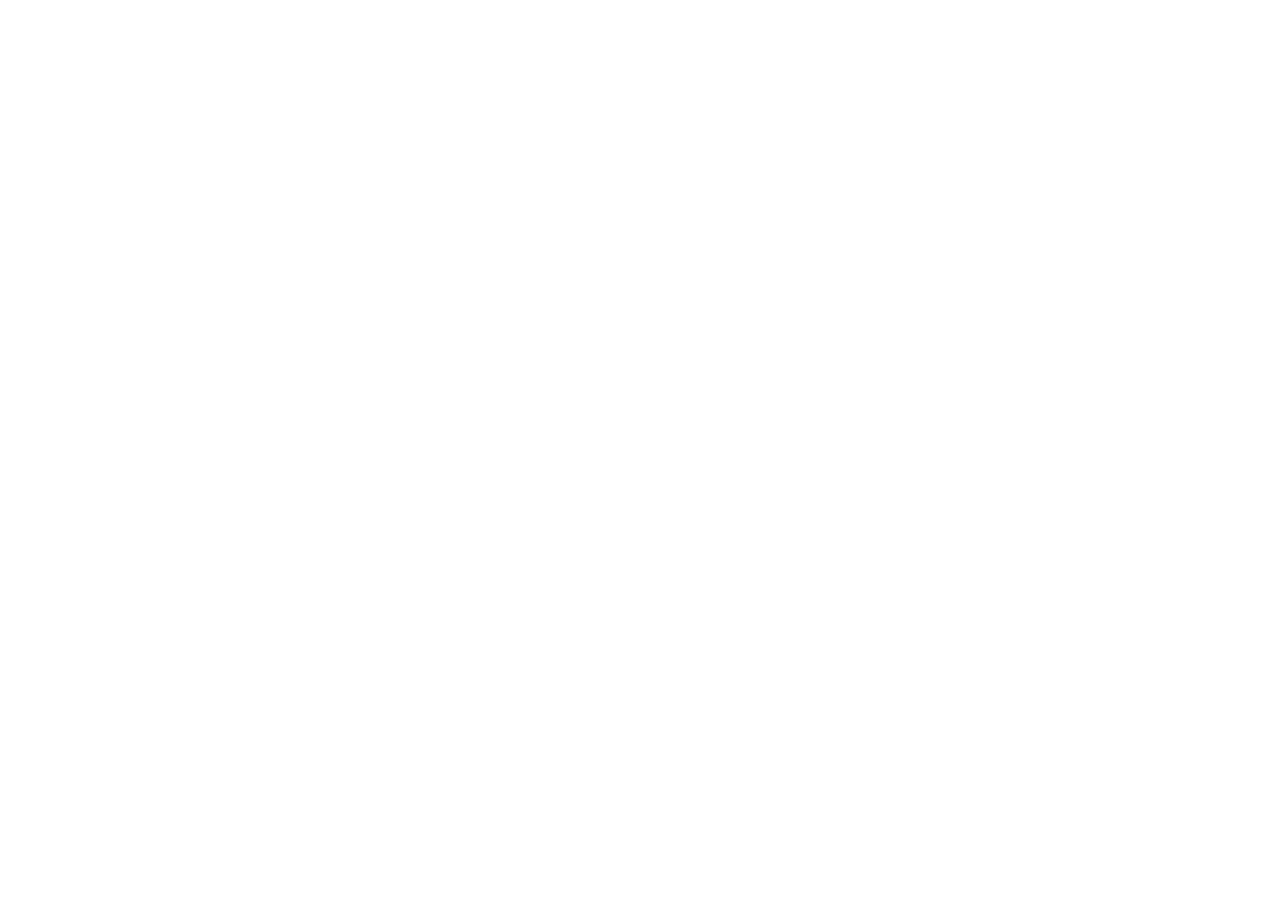
==== meu-primeiro-portfolio/index.html @ ab900fef "criação do meu primeiro portefolio : parte html" ====
<!DOCTYPE html>
<html lang="en">
<head>
    <meta charset="UTF-8">
    <meta http-equiv="X-UA-Compatible" content="IE=edge">
    <meta name="viewport" content="width=device-width, initial-scale=1.0">
    <link rel="stylesheet" href="css/style.css">
    <title>Meu portefolio</title>
</head>
<body>
    
</body>
</html>
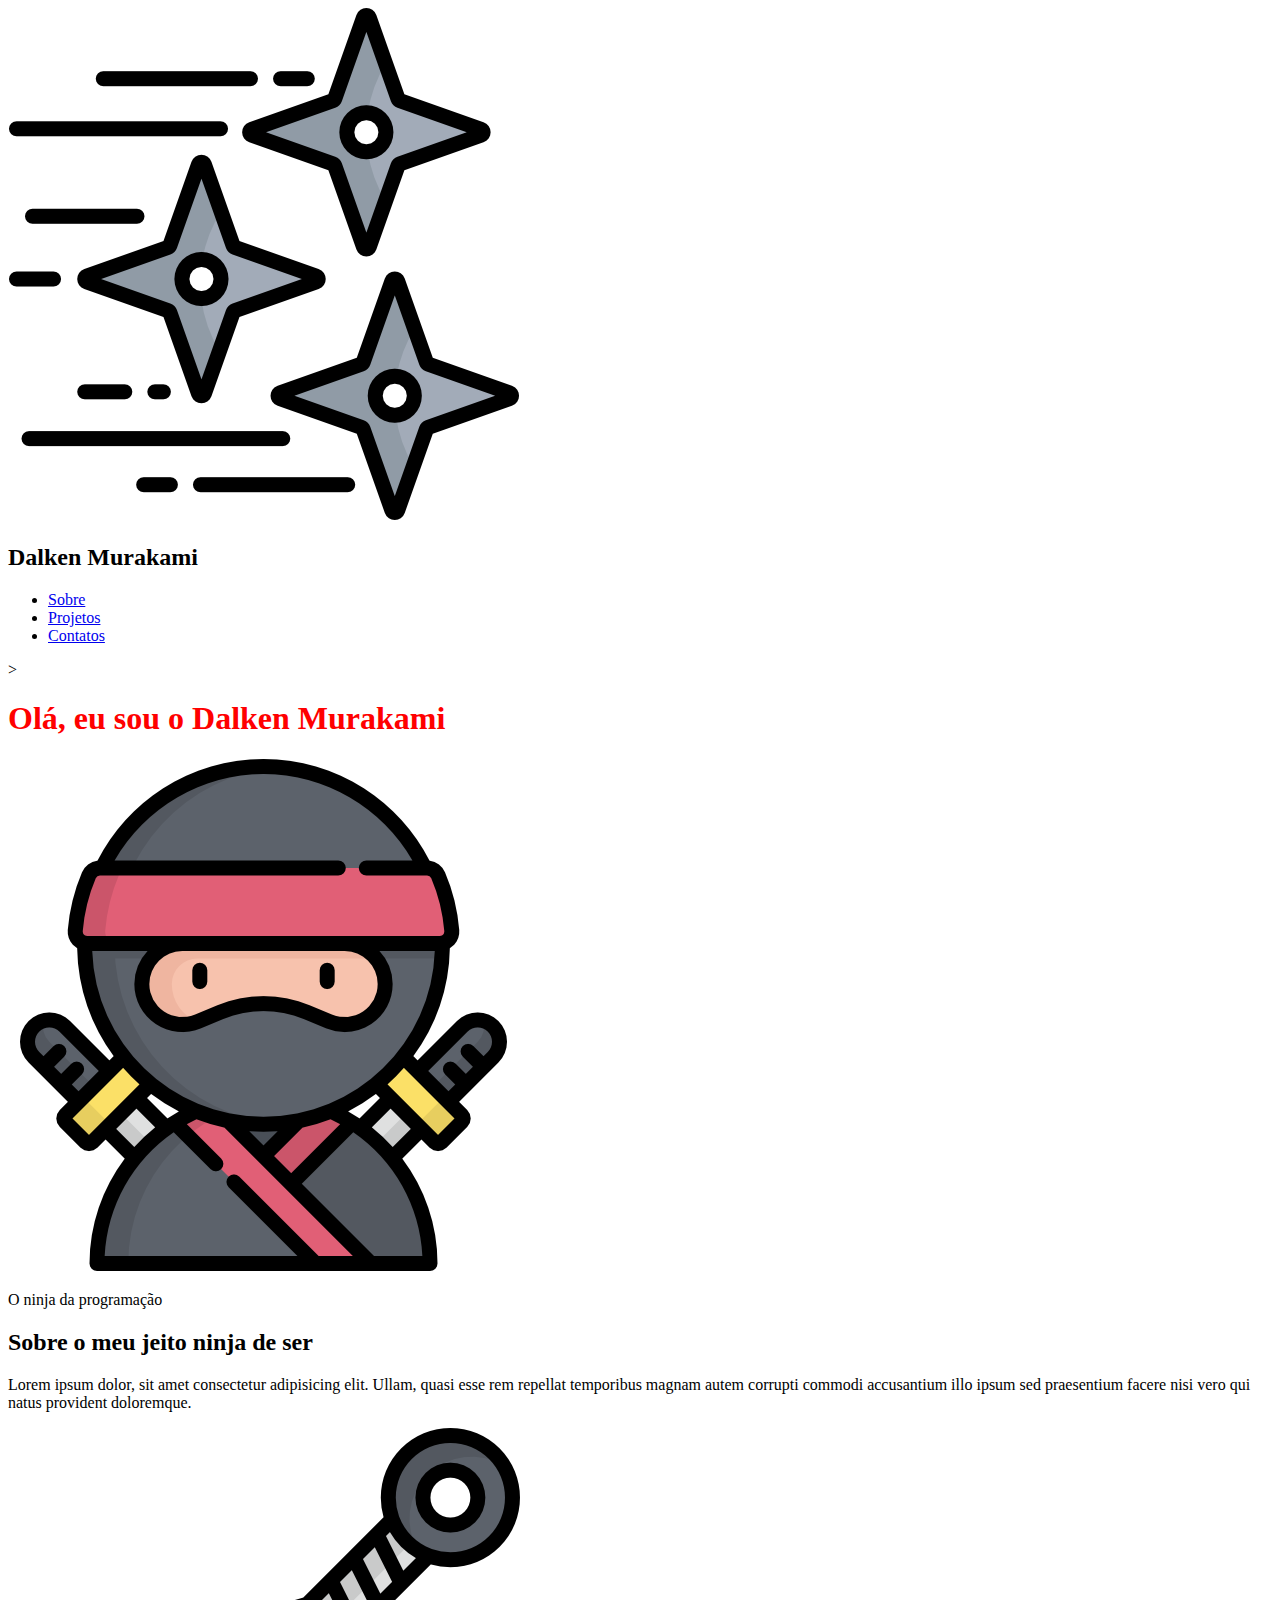
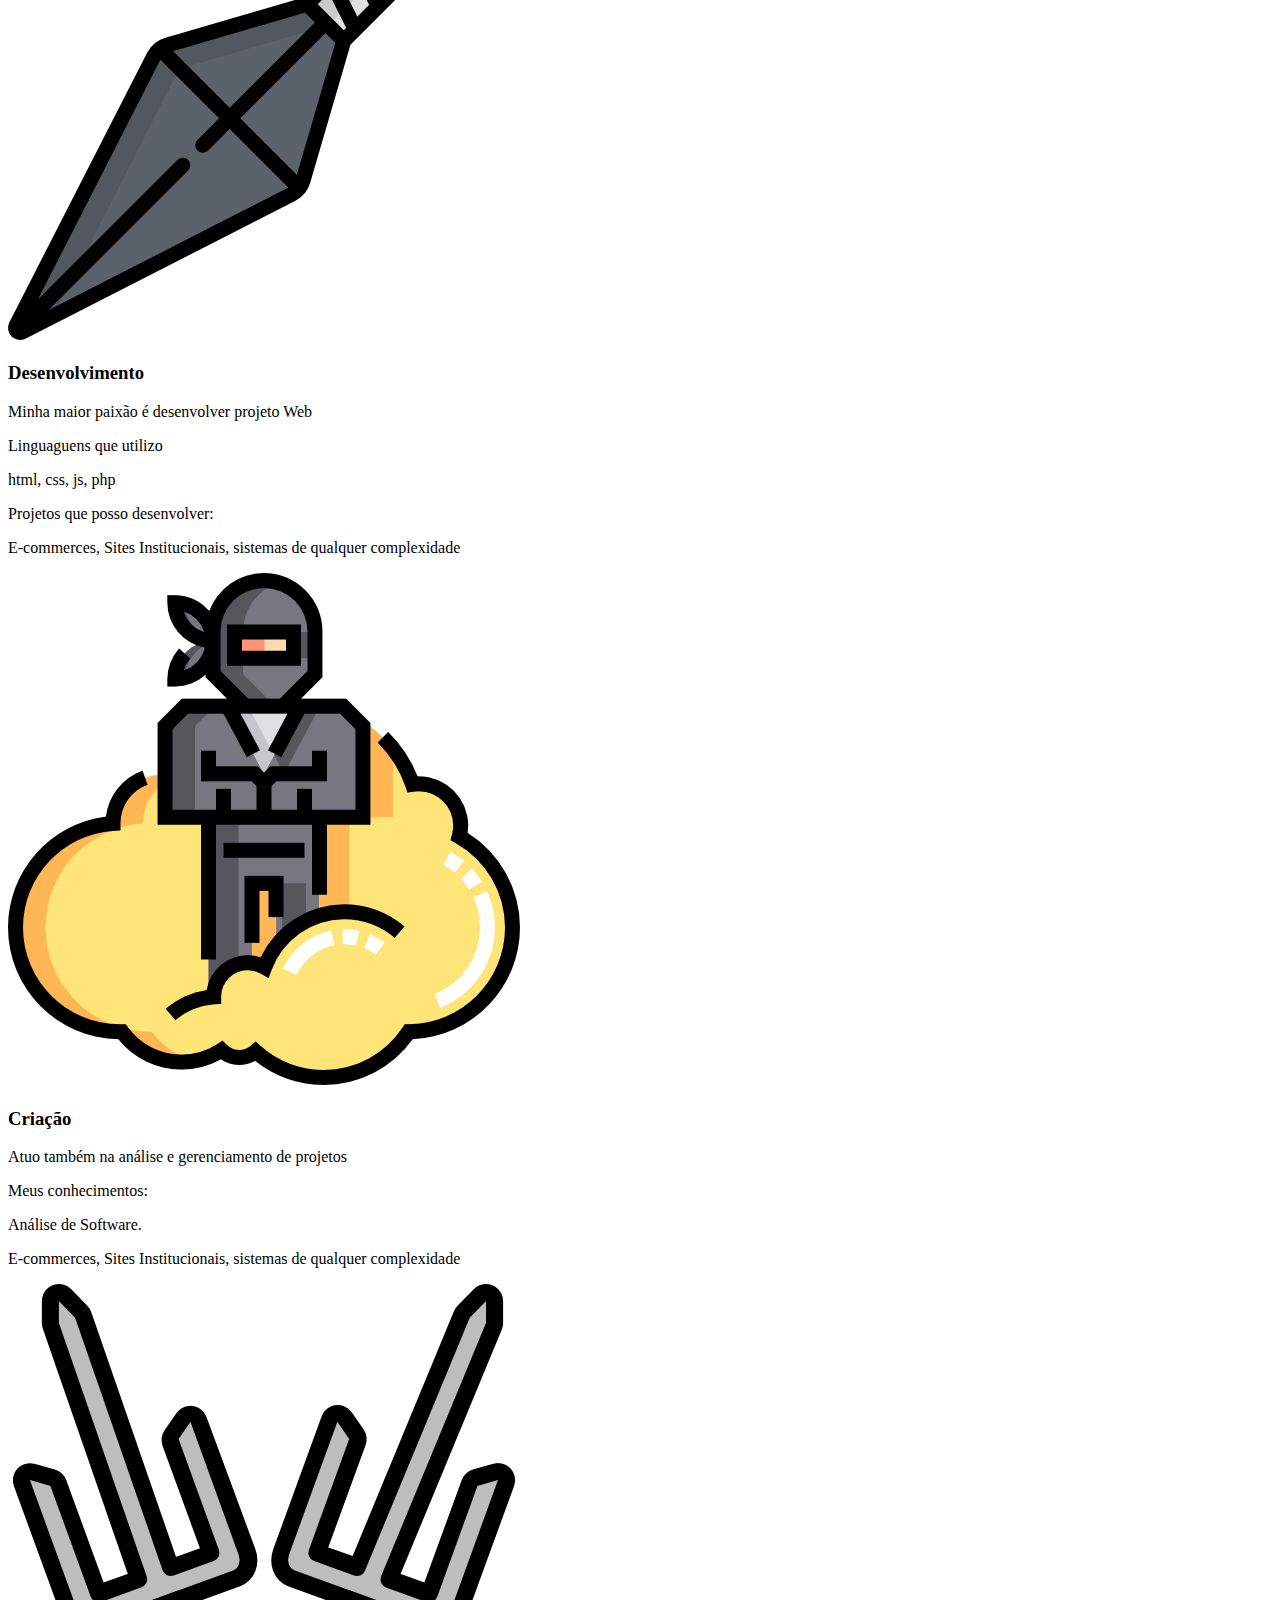
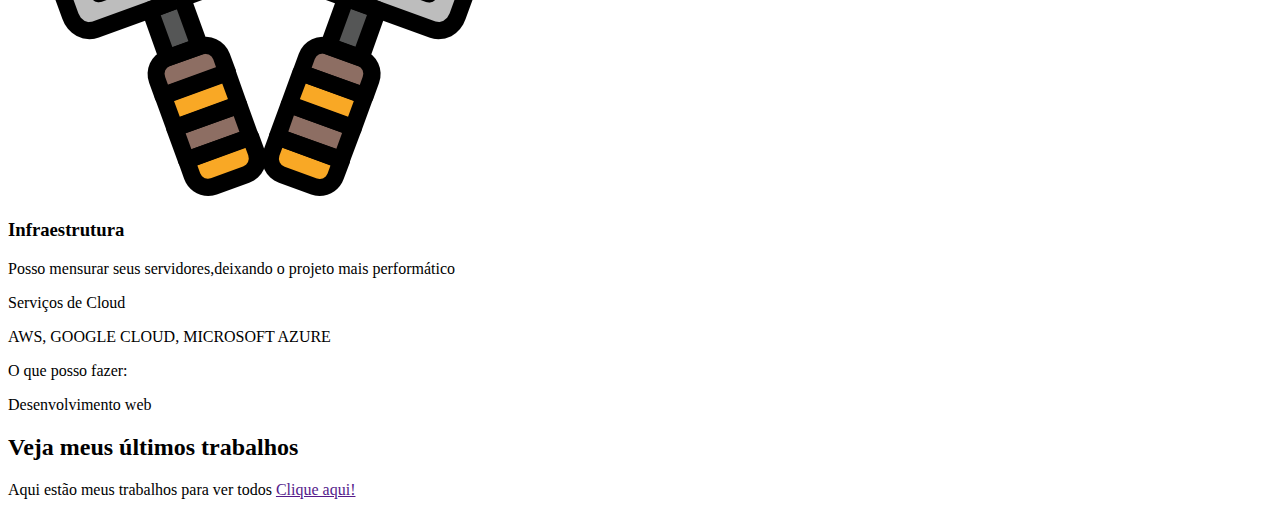
==== commit 521d8635: "criação do html parte  header, main, about, skills, jobs" ====
--- a/meu-primeiro-portfolio/index.html
+++ b/meu-primeiro-portfolio/index.html
@@ -1,13 +1,100 @@
 <!DOCTYPE html>
-<html lang="en">
-<head>
-    <meta charset="UTF-8">
-    <meta http-equiv="X-UA-Compatible" content="IE=edge">
-    <meta name="viewport" content="width=device-width, initial-scale=1.0">
-    <link rel="stylesheet" href="css/style.css">
-    <title>Meu portefolio</title>
-</head>
-<body>
-    
-</body>
+<html lang="pt-br">
+    <head>
+        <meta charset="UTF-8">
+        <meta http-equiv="X-UA-Compatible" content="IE=edge">
+        <meta name="viewport" content="width=device-width, initial-scale=1.0">
+        <link rel="stylesheet" href="css/style.css">
+        <title>Meu Primeiro portefolio</title>
+    </head>
+
+    <body>  
+        <!-- cabeçalho / navbar/ the start-->
+        <header>
+            <img src="img/shuriken.png" alt="minhalogo">
+            <h2>Dalken Murakami</h2>
+            <nav>
+                <ul id="navbar-list">
+                    <li><a href="#">Sobre</a></li>               
+                    <li><a href="#">Projetos</a></li>               
+                    <li><a href="#">Contatos</a></li>               
+                </ul>
+            </nav>
+        </header>
+        <!-- cabeçalho / the end-->
+
+        
+        <main>
+            ><!-- Sessão Banner inicio / the start-->
+            <div id="banner-info">
+                <div id="banner-info">
+                    <h1>Olá, eu sou o Dalken Murakami</h1>
+                    <img src="img/ninja.png" alt="logoninja">
+                    <p>O ninja da programação</p>
+                </div>
+            </div>
+            <!-- Sessão Banner fim / the end-->
+        </main>
+        <!-- about inicio-->
+        <section class="about-section">
+            <h2> Sobre o meu jeito ninja de ser</h2>
+            <p>Lorem ipsum dolor, sit amet consectetur adipisicing elit. Ullam, quasi esse rem repellat temporibus magnam autem corrupti commodi accusantium illo ipsum sed praesentium facere nisi vero qui natus provident doloremque.</p>            
+        </section>
+        <!-- about fim / the end-->
+
+        <!-- Skills inicio / the start -->
+        <section id="skills-section">
+            <div class="container">
+                <div class="skills-container">
+                    <img src="img/weapon1.png" alt="weapon1">
+                    <h3>Desenvolvimento</h3>
+                    <p>Minha maior paixão é desenvolver projeto Web</p> 
+                    <p class="subtitle">Linguaguens que utilizo</p>
+                    <p>html, css, js, php</p>
+                    <p class="subtitle">Projetos que posso desenvolver:</p>
+                    <p>E-commerces, Sites Institucionais, sistemas de qualquer complexidade</p>
+                </div>
+                <div class="skills-container">
+                    <img src="img/weapon2.png" alt="weapon1">
+                    <h3>Criação</h3>
+                    <p>Atuo também na análise e gerenciamento de projetos</p> 
+                    <p class="subtitle">Meus conhecimentos:</p>
+                    <p>
+                        Análise de Software.
+                    </p>                    
+                    <p>E-commerces, Sites Institucionais, sistemas de qualquer complexidade</p>
+                </div>
+                <div class="skills-container">
+                    <img src="img/weapon3.png" alt="weapon1">
+                    <h3>Infraestrutura</h3>
+                    <p>Posso mensurar seus servidores,deixando o projeto mais performático</p> 
+                    <p class="subtitle">Serviços de Cloud</p>
+                    <p>AWS, GOOGLE CLOUD, MICROSOFT AZURE </p>
+                    <p class="subtitle">O que posso fazer:</p>
+                    <p>Desenvolvimento web</p>
+                </div>
+            </div>
+        </section>
+        <!--Skils fim / the end-->
+        <!--jobs / the start-->
+        <section class="jobs-section">
+            <h2>Veja meus últimos trabalhos</h2> 
+            <p>Aqui estão meus trabalhos para ver todos
+                <a href="">Clique aqui!</a>
+            </p>
+            <div class="job-container">
+                <div class="job-box proj1"></div>
+                <div class="job-box proj2"></div>
+                <div class="job-box proj3"></div>
+            </div>
+            <div class="job-container">
+                <div class="job-box proj2"></div>
+                <div class="job-box proj3"></div>
+                <div class="job-box proj1"></div>
+            </div>
+            
+        </section>
+        <!--jobs / the endt-->
+        
+    </body>
 </html>--- a/meu-primeiro-portfolio/css/style.css
+++ b/meu-primeiro-portfolio/css/style.css
@@ -0,0 +1,3 @@
+h1 {
+    color: red;
+}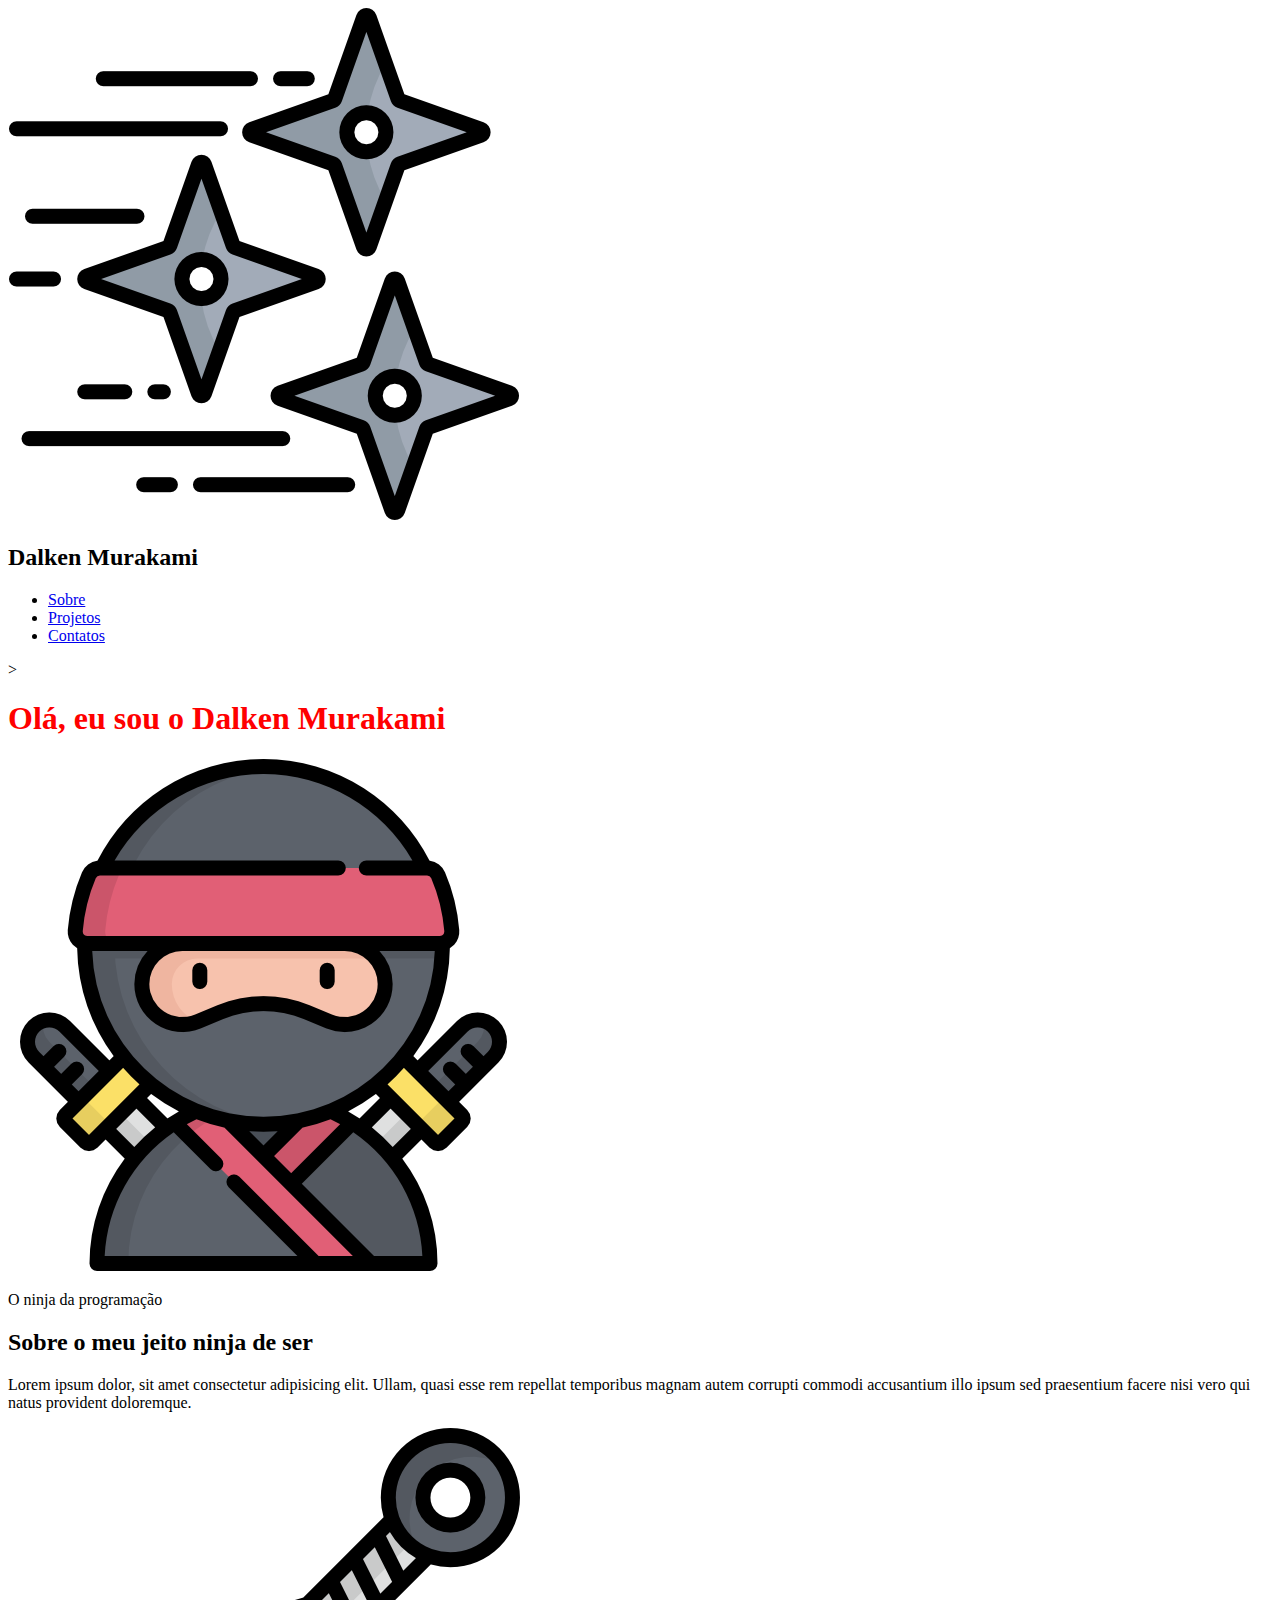
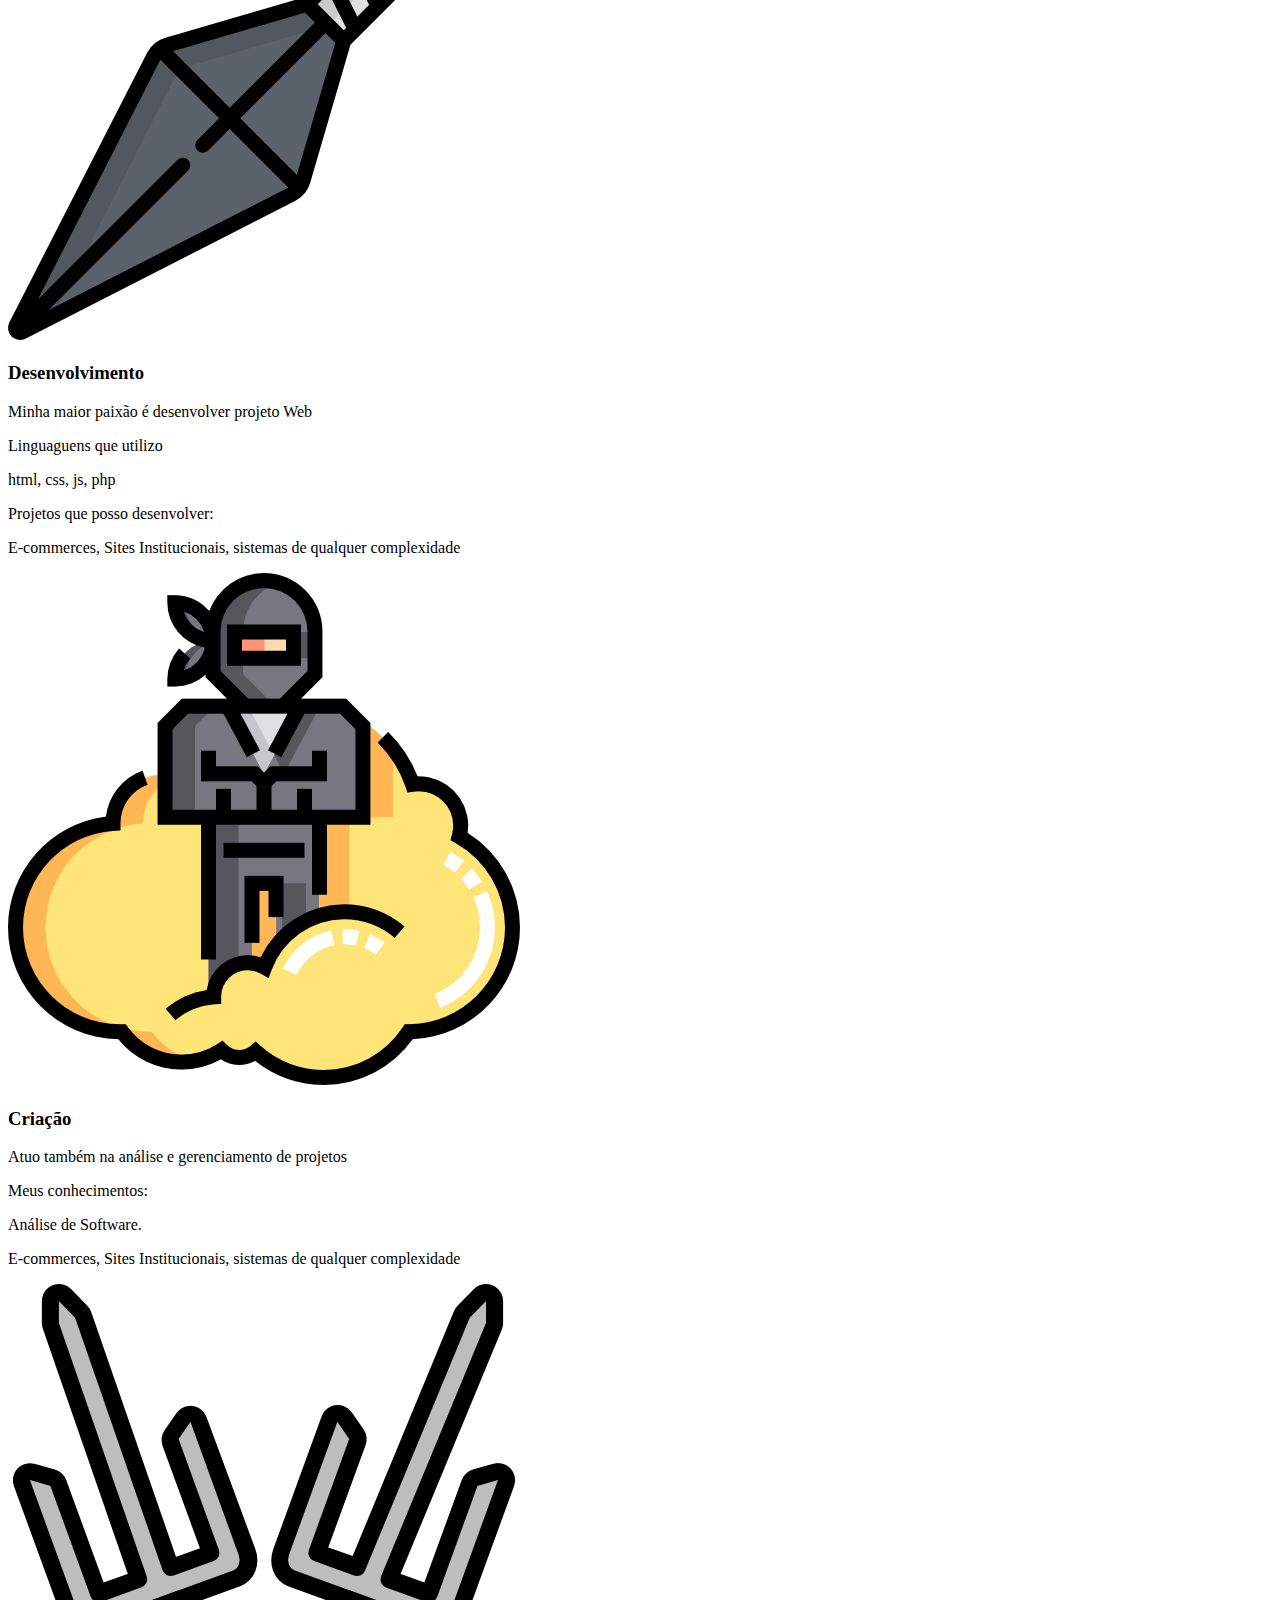
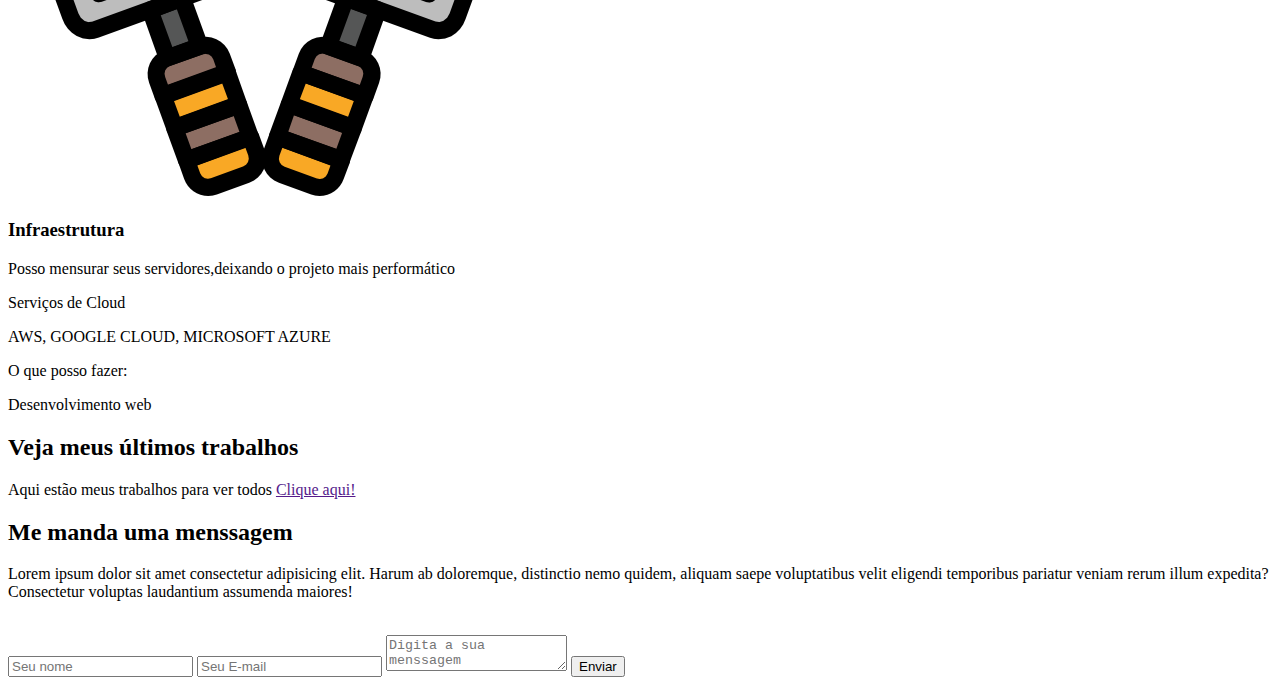
==== commit 7daf00e4: "Conclusãop do html, header, main, section fooder." ====
--- a/meu-primeiro-portfolio/index.html
+++ b/meu-primeiro-portfolio/index.html
@@ -91,10 +91,24 @@
                 <div class="job-box proj2"></div>
                 <div class="job-box proj3"></div>
                 <div class="job-box proj1"></div>
-            </div>
-            
+            </div>            
         </section>
-        <!--jobs / the endt-->
+        <!--jobs / the end-->    
+        
+        <!-- footer inicio / the start-->
+        <footer>
+            <h2>Me manda uma menssagem</h2>
+            <p>Lorem ipsum dolor sit amet consectetur adipisicing elit. Harum ab doloremque, distinctio nemo quidem, aliquam saepe voluptatibus velit eligendi temporibus pariatur veniam rerum illum expedita? Consectetur voluptas laudantium assumenda maiores!</p>
+            <img src="/img/ninja.png" alt="">
+            <form action="" method="">
+                <input type="text" name="name" placeholder="Seu nome">
+                <input type="email" nome="email" placeholder="Seu E-mail">
+                <textarea name="msg" placeholder="Digita a sua menssagem"></textarea>
+                <input type="submit" value="Enviar">
+            </form>
+        </footer> 
+        <!--footer / the end-->  
+        
         
     </body>
 </html>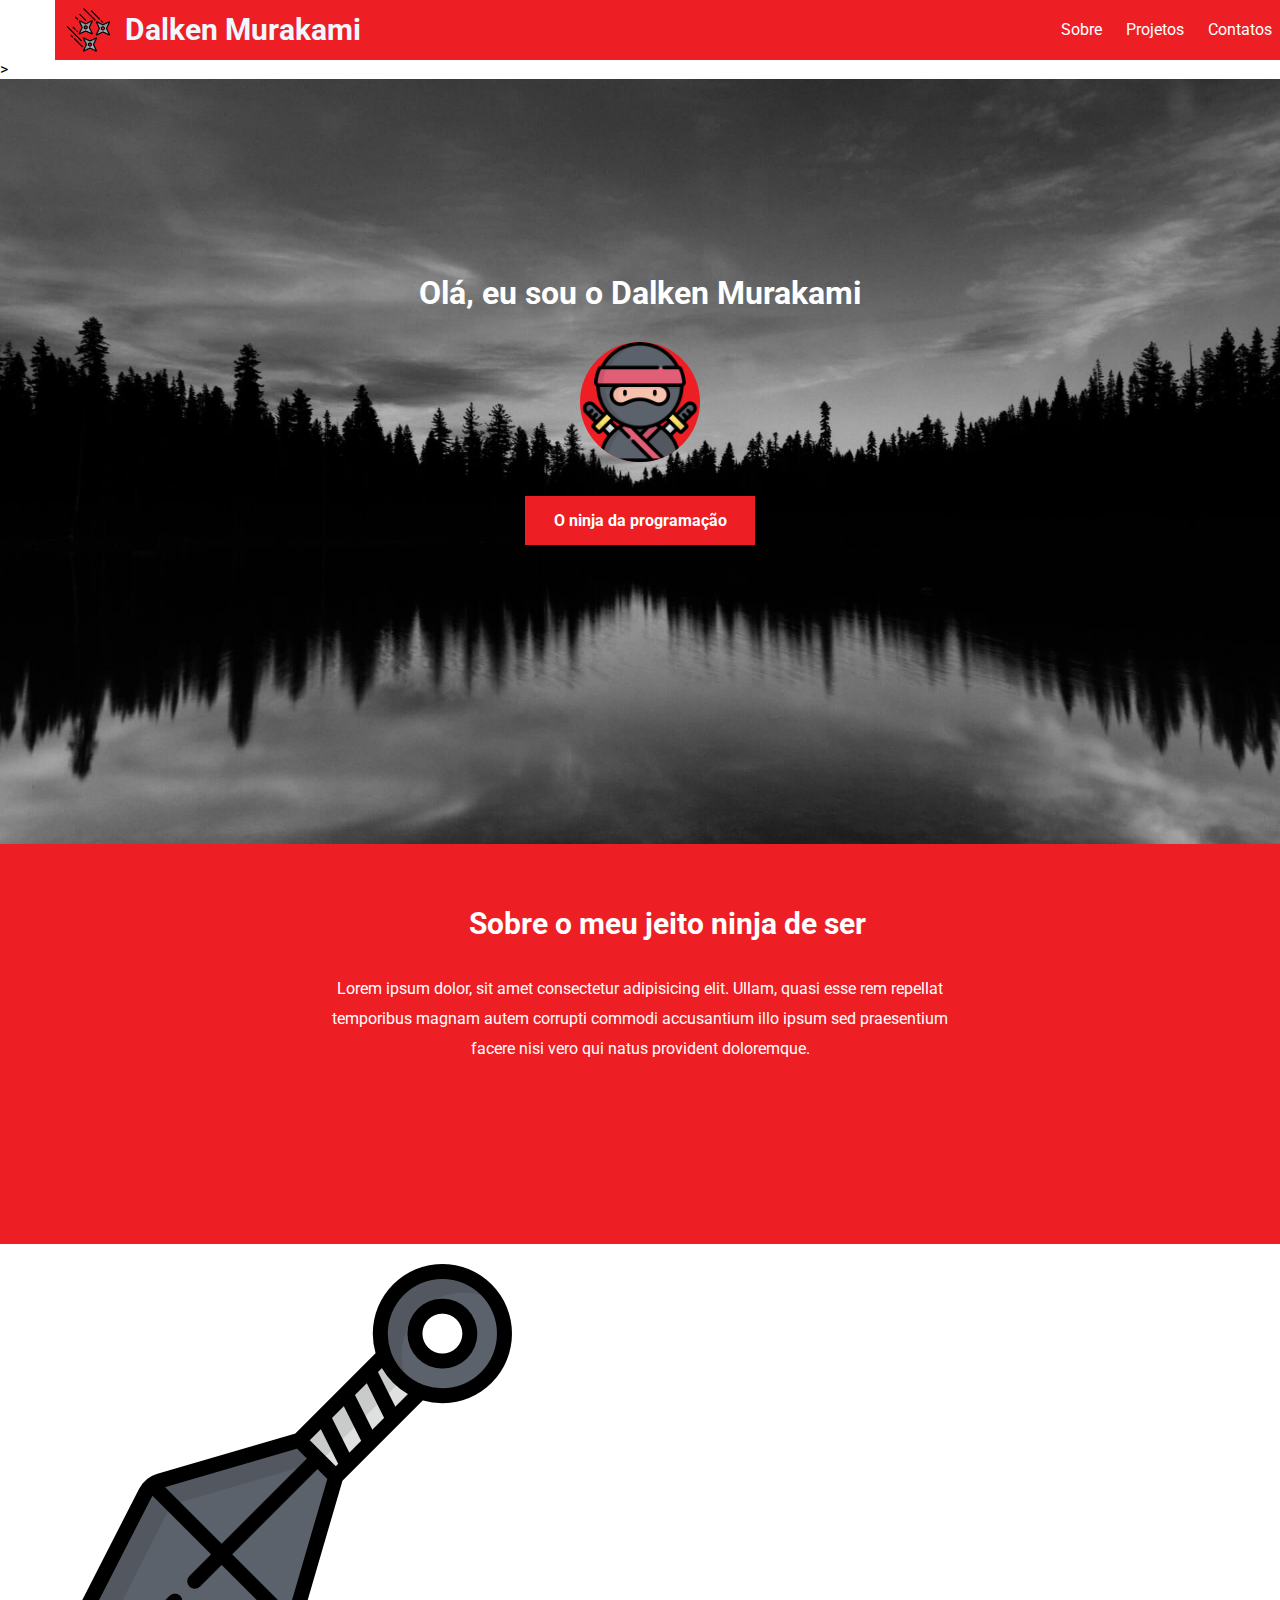
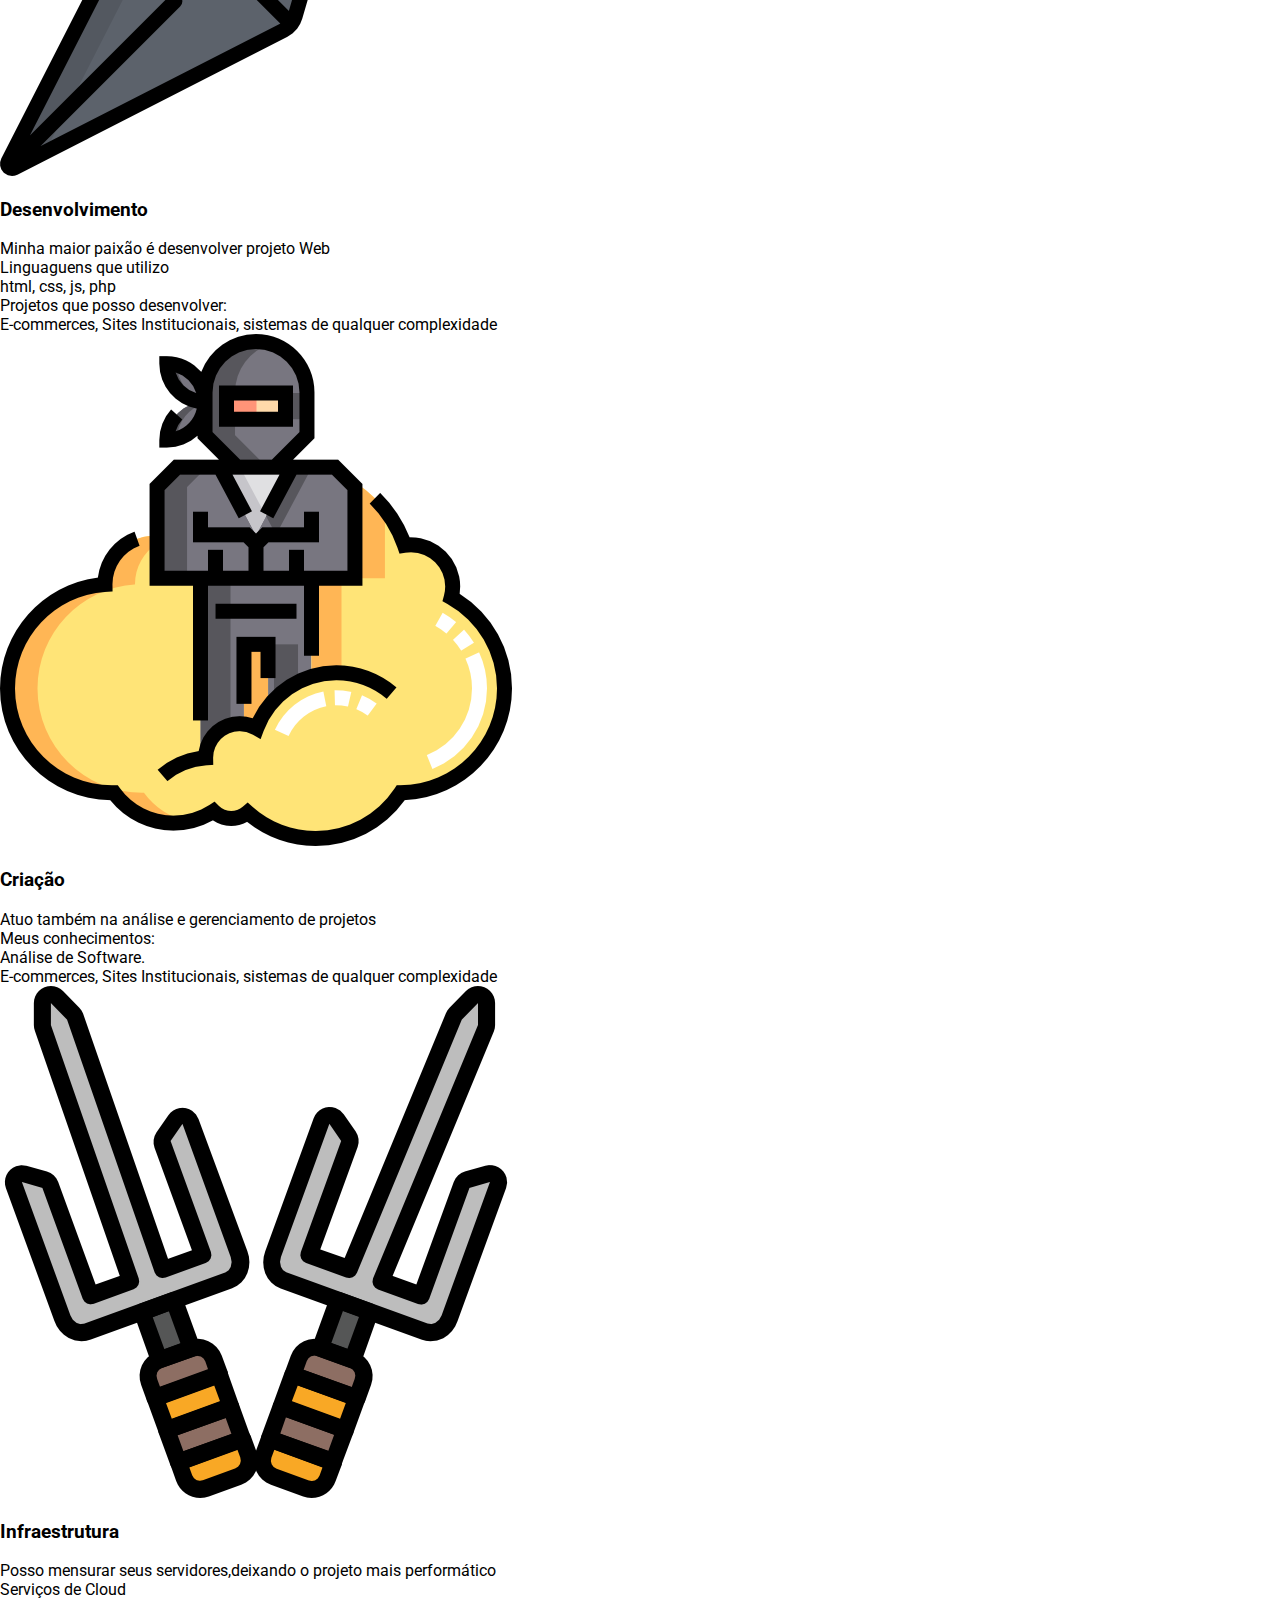
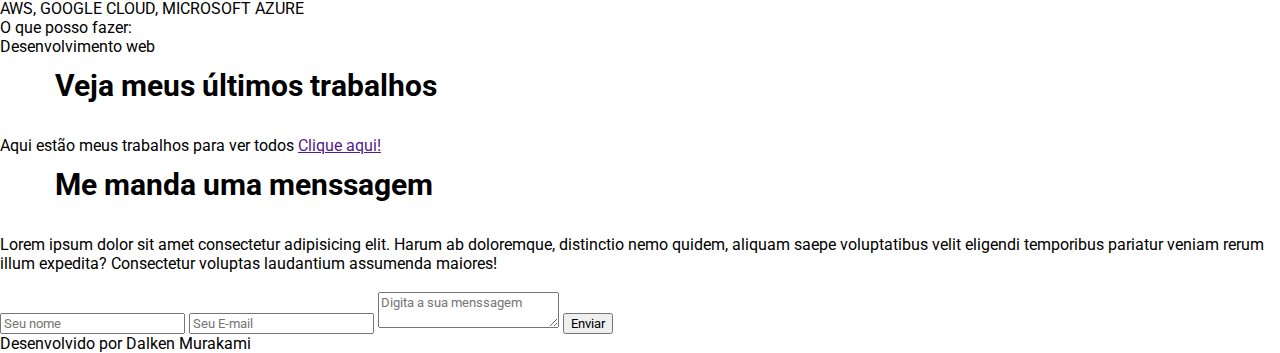
==== commit 477fa91c: "criaçãro do css navbar ok, main banner ok, banner info ok, about ok" ====
--- a/meu-primeiro-portfolio/index.html
+++ b/meu-primeiro-portfolio/index.html
@@ -4,13 +4,16 @@
         <meta charset="UTF-8">
         <meta http-equiv="X-UA-Compatible" content="IE=edge">
         <meta name="viewport" content="width=device-width, initial-scale=1.0">
+        <link rel="preconnect" href="https://fonts.googleapis.com">
+<link rel="preconnect" href="https://fonts.gstatic.com" crossorigin>
+<link href="https://fonts.googleapis.com/css2?family=Roboto:ital,wght@1,300&display=swap" rel="stylesheet">
         <link rel="stylesheet" href="css/style.css">
         <title>Meu Primeiro portefolio</title>
     </head>
 
     <body>  
         <!-- cabeçalho / navbar/ the start-->
-        <header>
+        <header id="navbar">
             <img src="img/shuriken.png" alt="minhalogo">
             <h2>Dalken Murakami</h2>
             <nav>
@@ -22,11 +25,10 @@
             </nav>
         </header>
         <!-- cabeçalho / the end-->
-
         
         <main>
             ><!-- Sessão Banner inicio / the start-->
-            <div id="banner-info">
+            <div id="main-banner">
                 <div id="banner-info">
                     <h1>Olá, eu sou o Dalken Murakami</h1>
                     <img src="img/ninja.png" alt="logoninja">
@@ -106,6 +108,7 @@
                 <textarea name="msg" placeholder="Digita a sua menssagem"></textarea>
                 <input type="submit" value="Enviar">
             </form>
+            <p>Desenvolvido por <span class="detail">Dalken Murakami</span></p>
         </footer> 
         <!--footer / the end-->  
         
--- a/meu-primeiro-portfolio/css/style.css
+++ b/meu-primeiro-portfolio/css/style.css
@@ -1,3 +1,119 @@
-h1 {
-    color: red;
-}+
+/*Geral*/
+body, p, h1, h2, input, textarea{
+    margin: 0;
+    font-family: Roboto;
+}
+
+h2 {
+    font-size: 30px;
+}
+
+/*navbar inicio*/
+nav {
+    margin: -22px;
+    padding-right: 10px;
+}
+
+#navbar{
+    background-color: #ED1E24;
+    color:aliceblue;
+    padding: 0 15px;
+    height: 60px;
+    width: 1200px;
+}
+
+#navbar h2, #navbar ul, #navbar-list li, #navbar-list li, #navbar nav{
+    display: inline-block;
+}
+
+#navbar, h2 {
+    margin: 0;
+    line-height: 60px;
+    margin-left: 55px;
+}
+#navbar img {
+    height: 40px;
+    transform: rotate(45deg);
+    position: absolute;
+    top: 10px;
+}
+
+
+#navbar nav {   
+    float: right;   
+     
+}
+#navbar ul {
+    margin-top: 22px;
+}
+#navbar li {
+    margin: 0 10px;
+}
+#navbar-list li a{
+    text-decoration: none;
+    color: #fff;
+
+}
+#navbar-list li a:hover {
+    border-bottom: 1px solid white;
+    
+}
+/*navbar fim*/
+
+
+/*banner principal*/
+#main-banner{
+    height: 70vh;
+    background-image: url(../img/bg-projeto.jpg);
+    background-size: cover;
+    padding-top:15vh;
+}
+#banner-info{
+    width: 40%;
+    margin-right: auto;
+    margin-left: auto;
+    text-align: center;
+    color: #fff;
+    padding: 60px;
+}
+
+#banner-info img {
+    height: 120px;
+    border-radius: 50%;
+    background-color: #ED1E24;
+    margin-top: 30px;
+    margin-bottom: 30px;
+}
+#banner-info p {
+    background-color: #ED1E24;
+    font-weight: bold;
+    width: 200px;
+    margin-right: auto;
+    margin-left: auto;   
+    padding: 15px; 
+}
+
+/*about*/
+
+.about-section{
+    text-align: center;
+    background-color: #ED1E24;
+    color:#fff;
+    padding-top: 50px;
+    height: 350px;
+}
+.about-section, h2 {
+    margin-bottom: 20px;
+}
+
+.about-section p {
+    max-width: 650px;
+    margin-right: auto;
+    margin-left: auto;
+    line-height: 30px;
+}
+
+
+/*about fim*/
+
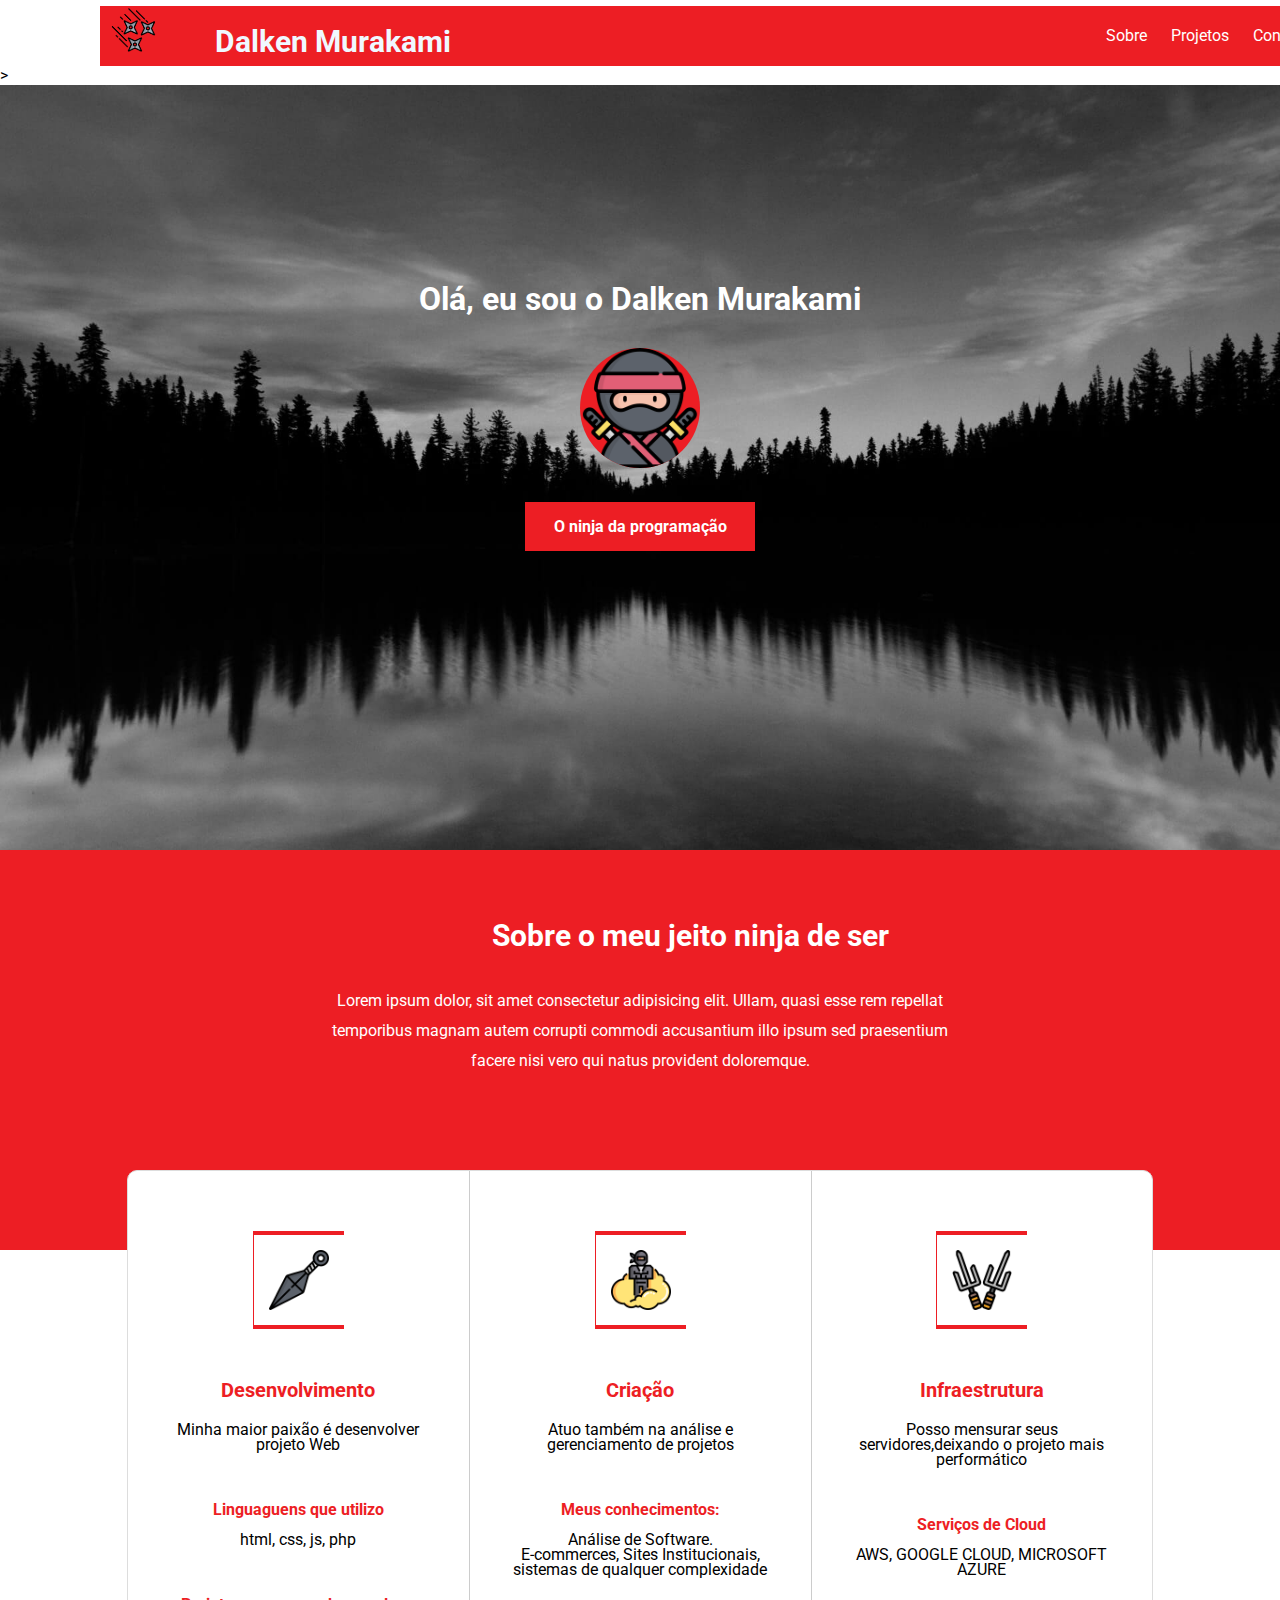
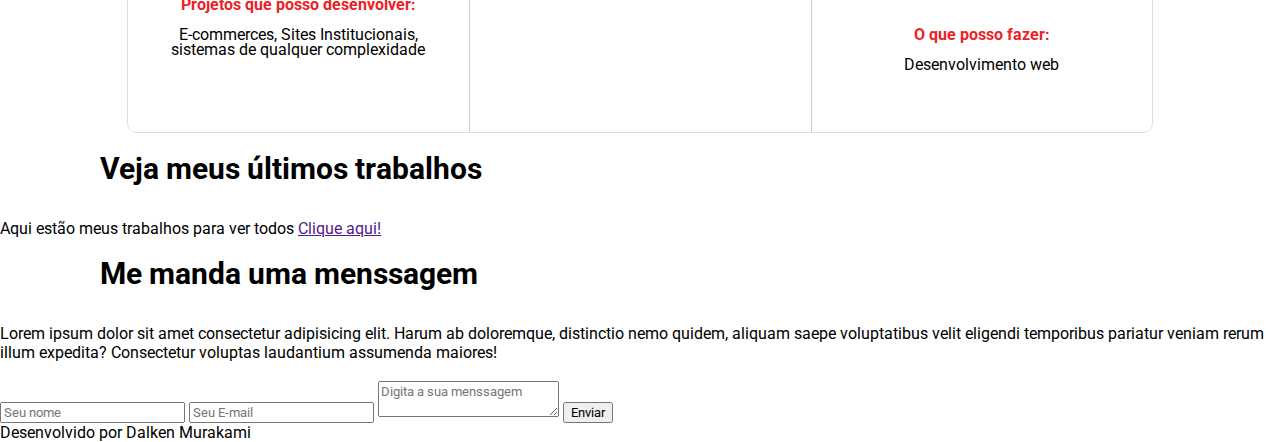
==== commit 61276eaa: "aula css, estilizando a pagina" ====
--- a/meu-primeiro-portfolio/index.html
+++ b/meu-primeiro-portfolio/index.html
@@ -56,7 +56,7 @@
                     <p class="subtitle">Projetos que posso desenvolver:</p>
                     <p>E-commerces, Sites Institucionais, sistemas de qualquer complexidade</p>
                 </div>
-                <div class="skills-container">
+                <div class="skills-container central">
                     <img src="img/weapon2.png" alt="weapon1">
                     <h3>Criação</h3>
                     <p>Atuo também na análise e gerenciamento de projetos</p> 
--- a/meu-primeiro-portfolio/css/style.css
+++ b/meu-primeiro-portfolio/css/style.css
@@ -31,6 +31,8 @@
     margin: 0;
     line-height: 60px;
     margin-left: 55px;
+    margin-left:100px;
+    margin-top: 6px;
 }
 #navbar img {
     height: 40px;
@@ -41,7 +43,7 @@
 
 
 #navbar nav {   
-    float: right;   
+    float: right;
      
 }
 #navbar ul {
@@ -117,3 +119,56 @@
 
 /*about fim*/
 
+/* skills  inicio*/
+#skills-section {
+    margin-top: -100px;
+    background-color: #fff;
+    width: 80%;
+    margin-right: auto;
+    margin-left: auto;
+    border: 1px solid #ddd;
+    border-radius: 10px; 
+}
+
+#skills-section .container {
+    display: flex;
+    flex-direction: row;
+    justify-content: center;
+}
+
+.skills-container {
+    flex:  1 1 1;
+    text-align: center;
+    padding: 60px 25px;
+}
+
+.central {
+    border-left: 1px solid #ccc;
+    border-right: 1px solid #ccc;
+}
+
+.skills-container h3 {
+    color:#ED1E24;
+    font-size: 20px;
+}
+.skills-container img {
+    height: 60px;
+    padding: 15px;
+    margin-bottom: 25px;
+    border-top: 1px solid #ED1E24;
+    border-left: 1px solid #ED1E24;
+    border-bottom: 4px solid #ED1E24;
+    border-top: 4px solid #ED1E24;
+}
+
+.skills-container .subtitle {
+    font-weight: bold;
+    color: #ED1E24;
+    margin-top: 50px;
+    margin-bottom: 15px;
+    
+}
+.skills-container p {
+    line-height: 15px;
+}
+/* skills  fim*/